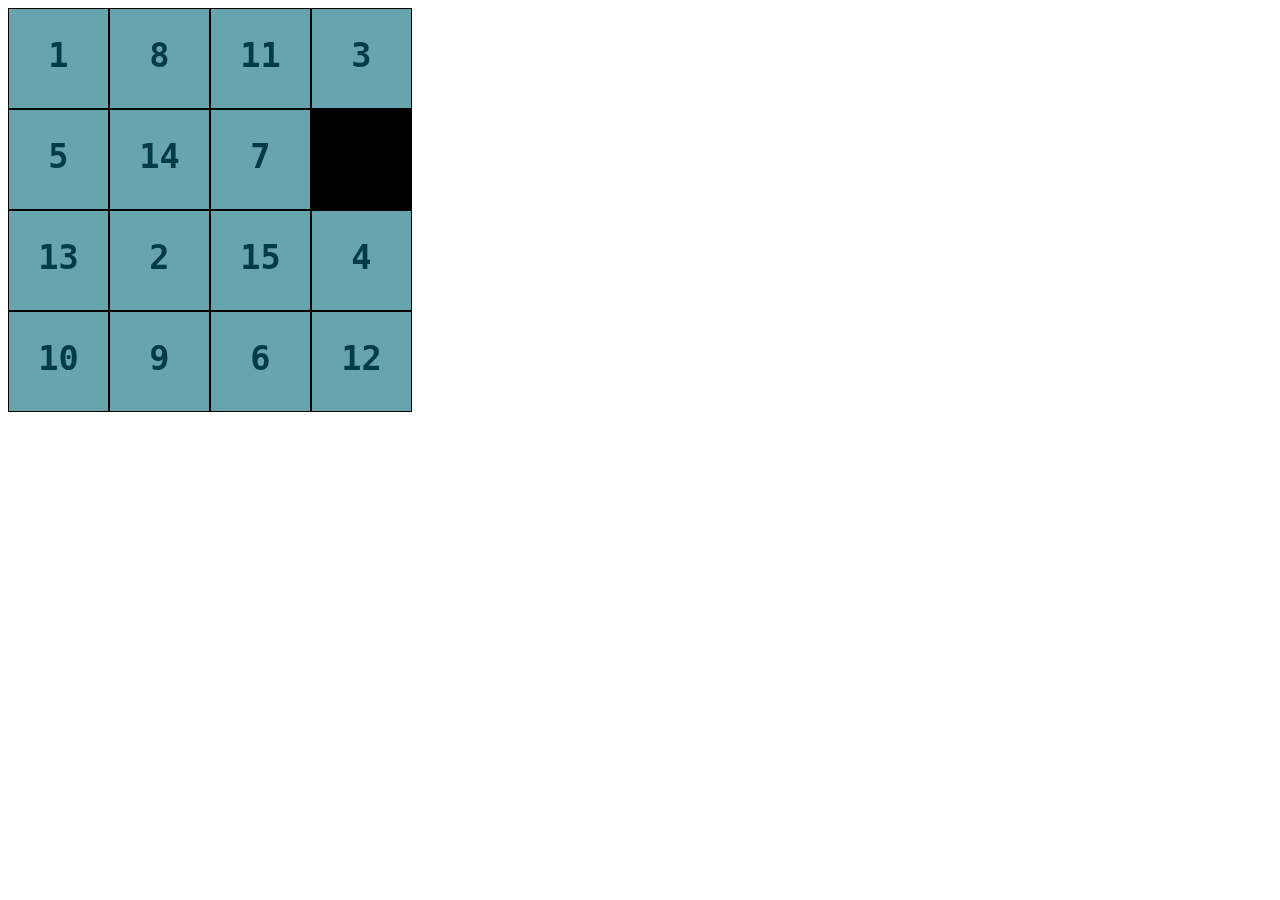
==== 15game.html @ c5442753 "Week 2 + week 5" ====
<!DOCTYPE html>
<html lang="en">
    <head>
      <meta charset="UTF-8">
      <title>Pyatnashka</title>
      <script src="gamescript.js"></script>
    </head>
    <body>
      <canvas id="canvas"></canvas>
    </body>
</html>
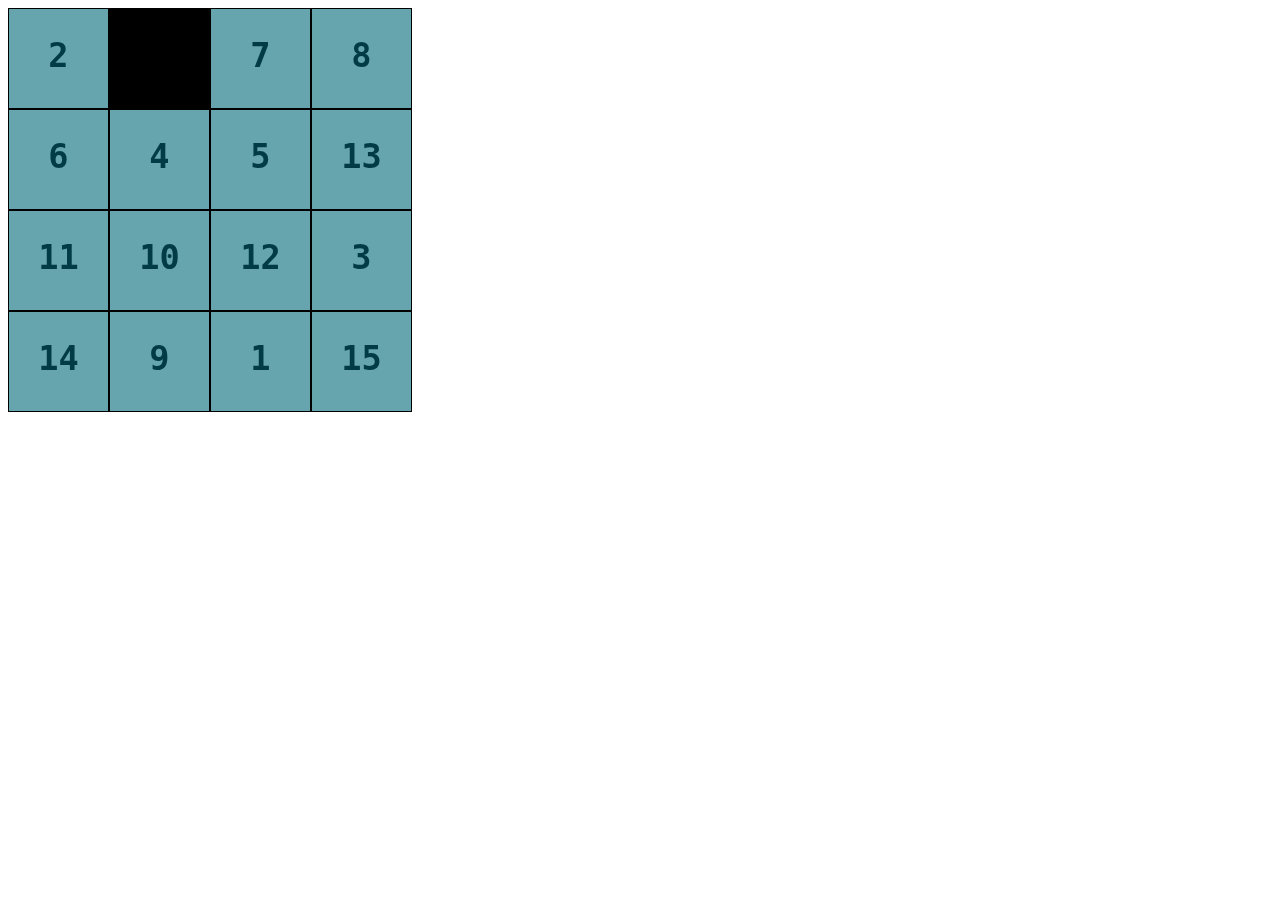
==== commit f4a705c8: "correct title  name for 15game.html" ====
--- a/15game.html
+++ b/15game.html
@@ -2,7 +2,7 @@
 <html lang="en">
     <head>
       <meta charset="UTF-8">
-      <title>Pyatnashka</title>
+      <title>15Game</title>
       <script src="gamescript.js"></script>
     </head>
     <body>
